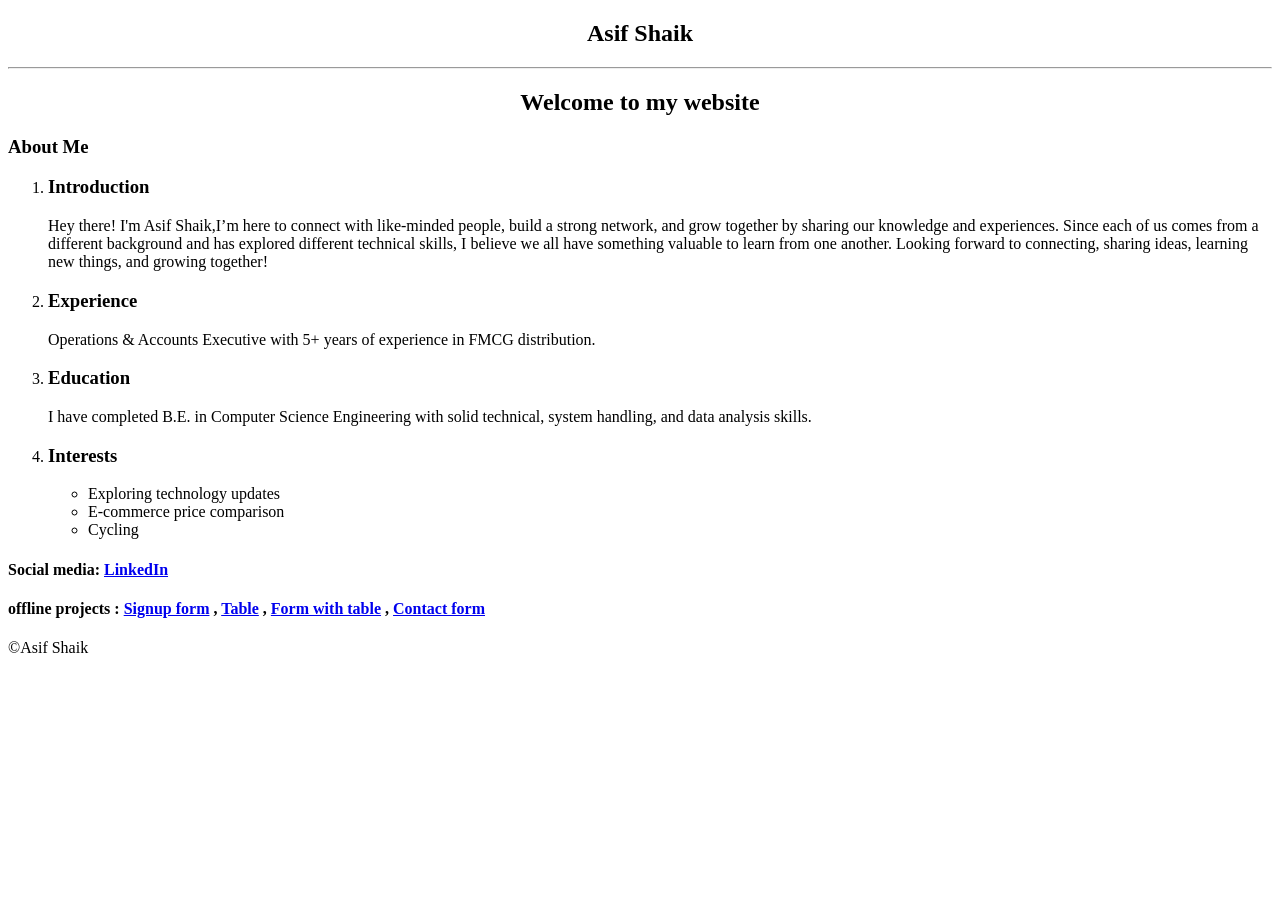
==== index.html @ 150d6b44 "Index first page of html" ====
<!DOCTYPE html>
<html lang="en">
<head>
    <meta charset="UTF-8">
    <meta name="viewport" content="width=device-width, initial-scale=1.0">
    <title>Portfolio</title>
    <link rel="stylesheet" href="formstyle.css">
</head>
<body>
    <center>
        <h2> Asif Shaik </h2><hr>
        <h2>Welcome to my website</h2>
    </center>  
    <h3>About Me</h3>
    <ol>
        <li>
            <h3>Introduction</h3>
        </li>
        <p>Hey there! I'm Asif Shaik,I’m here to connect with like-minded people, build a strong network, and grow
            together by sharing our knowledge and experiences. Since each of us comes from a different background and
            has explored different technical skills, I believe we all have something valuable to learn from one another.
            Looking forward to connecting, sharing ideas, learning new things, and growing together!
        </p>
        <li>
            <h3>Experience</h3>
        </li>
        <p>Operations & Accounts Executive with 5+ years of experience in FMCG distribution.</p>
        <li>
            <h3>Education</h3>
        </li>
        <p>I have completed B.E. in Computer Science Engineering with solid technical, system handling, and data
            analysis skills.</p>
        <li>
            <h3>Interests</h3>
        </li>
        <ul>
            <li>Exploring technology updates</li>
            <li>E-commerce price comparison</li>
            <li>Cycling</li>
        </ul>
    </ol>
    <h4>Social media:
        <a href="https://www.linkedin.com/in/asif-shaik-4142a816b/" target="_blank">LinkedIn</a><br>
    </h4>
    <h4>offline projects :
        <a href="./Form.html" target="_blank">Signup form</a> , <a href="./table.html" target="_blank">Table</a> , <a href="./From%2Btable.html" target="_blank">Form with table</a> , <a href="./contact.html" target="_blank">Contact form</a>         
    </h4>
    <p>&copy;Asif Shaik</p>
</body>
</html>
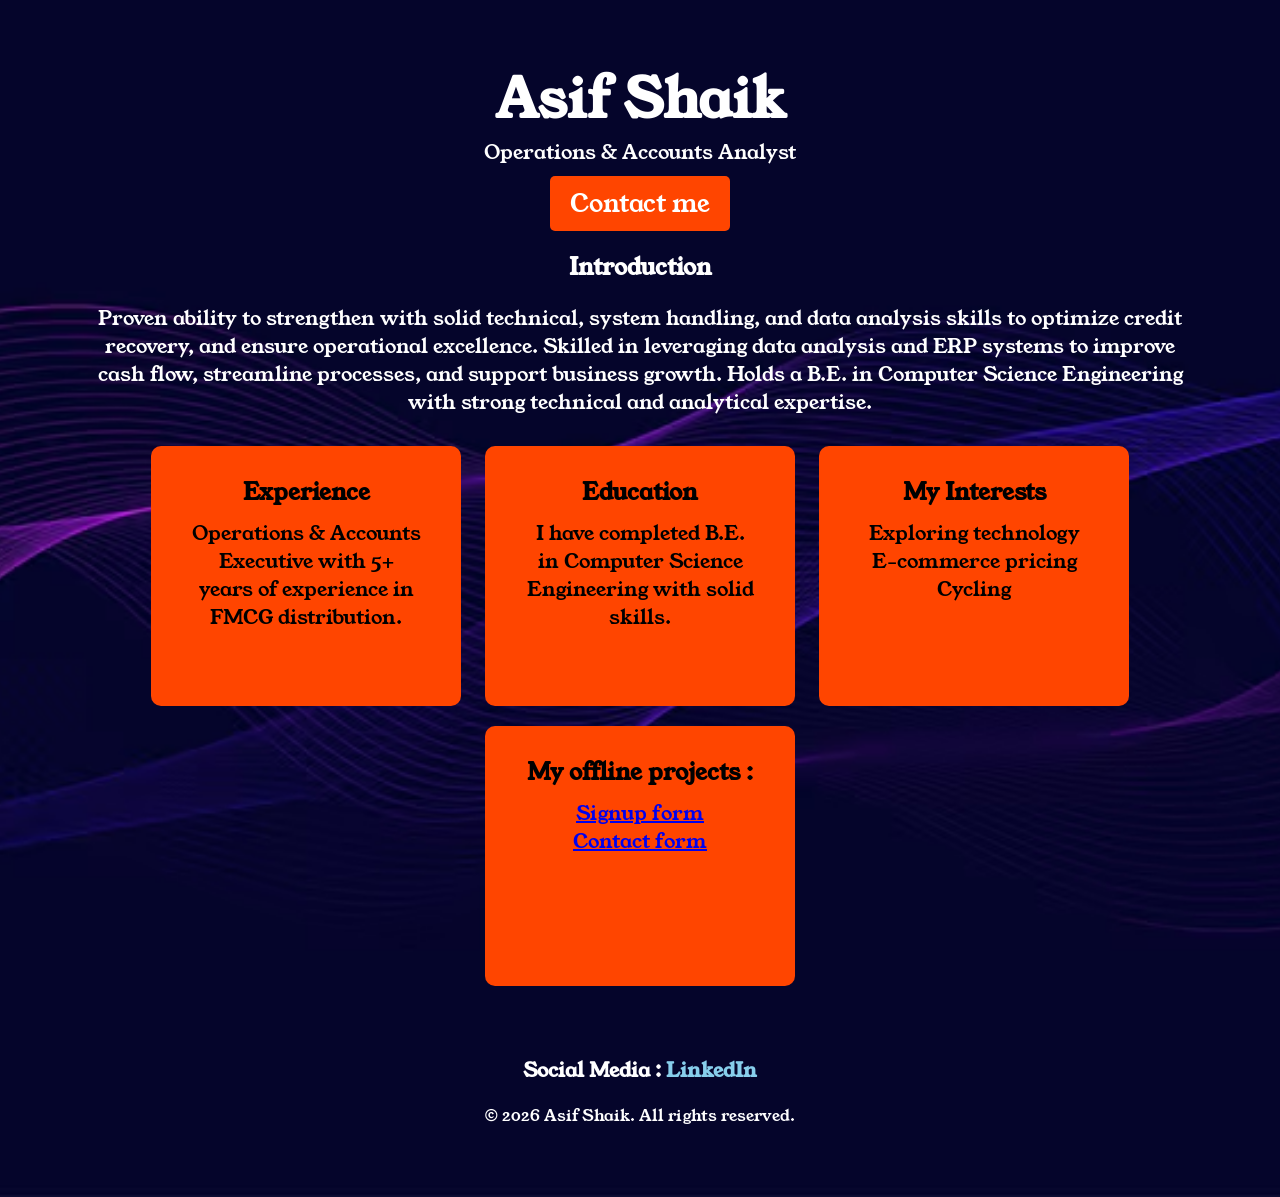
==== commit a150e53f: "Add files via upload" ====
--- a/index.html
+++ b/index.html
@@ -1,50 +1,75 @@
 <!DOCTYPE html>
 <html lang="en">
+
 <head>
     <meta charset="UTF-8">
     <meta name="viewport" content="width=device-width, initial-scale=1.0">
+    <link rel="preconnect" href="https://fonts.googleapis.com">
+    <link rel="preconnect" href="https://fonts.gstatic.com" crossorigin>
+    <link href="https://fonts.googleapis.com/css2?family=Young+Serif&display=swap" rel="stylesheet">
     <title>Portfolio</title>
-    <link rel="stylesheet" href="formstyle.css">
+    <link rel="stylesheet" href="style.css">
 </head>
 <body>
-    <center>
-        <h2> Asif Shaik </h2><hr>
-        <h2>Welcome to my website</h2>
-    </center>  
-    <h3>About Me</h3>
-    <ol>
-        <li>
-            <h3>Introduction</h3>
-        </li>
-        <p>Hey there! I'm Asif Shaik,I’m here to connect with like-minded people, build a strong network, and grow
-            together by sharing our knowledge and experiences. Since each of us comes from a different background and
-            has explored different technical skills, I believe we all have something valuable to learn from one another.
-            Looking forward to connecting, sharing ideas, learning new things, and growing together!
-        </p>
-        <li>
-            <h3>Experience</h3>
-        </li>
-        <p>Operations & Accounts Executive with 5+ years of experience in FMCG distribution.</p>
-        <li>
-            <h3>Education</h3>
-        </li>
-        <p>I have completed B.E. in Computer Science Engineering with solid technical, system handling, and data
-            analysis skills.</p>
-        <li>
-            <h3>Interests</h3>
-        </li>
-        <ul>
-            <li>Exploring technology updates</li>
-            <li>E-commerce price comparison</li>
-            <li>Cycling</li>
-        </ul>
-    </ol>
-    <h4>Social media:
-        <a href="https://www.linkedin.com/in/asif-shaik-4142a816b/" target="_blank">LinkedIn</a><br>
-    </h4>
-    <h4>offline projects :
-        <a href="./Form.html" target="_blank">Signup form</a> , <a href="./table.html" target="_blank">Table</a> , <a href="./From%2Btable.html" target="_blank">Form with table</a> , <a href="./contact.html" target="_blank">Contact form</a>         
-    </h4>
-    <p>&copy;Asif Shaik</p>
+    <div class="bg">
+    <div class="container">
+        <header class="header">
+            <h1 class="header__name">Asif Shaik</h1>
+            <p class="header__title">Operations & Accounts Analyst</p>
+            <a href="contact.html" class="header__contact">Contact me</a>
+        </header>
+        <main>
+            <div class="section-one">
+                <h3>Introduction</h3>
+                <p class="section-one__text">
+                    Proven ability to strengthen with solid technical, system handling, and data analysis skills to
+                    optimize
+                    credit recovery, and ensure operational excellence. Skilled in leveraging data analysis and ERP
+                    systems
+                    to improve cash flow, streamline processes, and support business growth. Holds a B.E. in Computer
+                    Science Engineering with strong technical and analytical expertise.
+                </p>
+            </div>
+            <div class="section-two">
+                <h3>Experience</h3>
+                <p class="section-two__text">Operations & Accounts Executive with 5+ years of experience in FMCG
+                    distribution.</p>
+            </div>
+            <div class="section-three">
+                <h3>Education</h3>
+                <p class="section-three__text">I have completed B.E. in Computer Science Engineering with solid
+                     skills.</p>
+            </div>
+            <div class="section-four">
+                <h3>My Interests</h3>
+
+                <ul class="section-four__list">
+                    <li>Exploring technology</li>
+                    <li>E-commerce pricing</li>
+                    <li>Cycling</li>
+                </ul>
+            </div>
+            <div class="section-five">
+                <h3>My offline projects :</h3>
+                <ul class="section-five__list">
+                    <li>
+                        <a href="./Form.html" target="_blank">Signup form</a>
+                    </li>
+                    <li>
+                        <a href="./contact.html" target="_blank">Contact form</a>
+                    </li>
+                </ul>
+            </div>
+
+        </main>
+        <footer>
+            <div class="footer">
+                <h4 class="footer__social">Social Media : <a href="https://www.linkedin.com/in/asif-shaik-4142a816b/" target="_blank">LinkedIn</a></h4>
+             <p class=" footer__copyright">&copy; 2026 Asif Shaik. All rights reserved.</p>
+            </div>
+        </footer>
+    </div>
+    </div>
 </body>
+
 </html>
--- a/style.css
+++ b/style.css
@@ -0,0 +1,166 @@
+* {
+    padding: 0;
+    margin: 0;
+}
+body {
+    font-family: 'Young Serif', serif;
+}
+
+.container {
+    padding: 50px;
+    text-align: center;
+}
+
+.header {
+    margin: 10px;
+    color: white;
+}
+.section-one__text{
+    margin: 10px;
+}
+.section-one{
+    margin: 10px;
+}
+.header__contact {
+    background-color: orangered;
+    color: white;
+    text-decoration: none;
+    font-size: 25px;
+    padding: 10px 20px;
+    border-radius: 5px;
+    display: inline-block;
+    margin-top: 10px;
+}
+
+.header__contact:hover
+{
+    background-color: orangered;
+    color: black;
+}
+
+.header__name 
+{
+    font-size: 55px;
+    
+}
+
+.header__title {
+    font-size: 20px;
+}
+
+.section-one,
+.section-two,
+.section-three,
+.section-four,
+.section-five {
+    font-size: 20px;
+    margin-top: 20px;
+}
+
+.section-four__list{
+    padding: 20px;
+}
+.section-five__list,.section-four__list {
+    text-decoration: none;
+    list-style-type: none;
+
+}
+
+.section-one__text,
+.section-two__text,
+.section-three__text,
+.section-four__list,
+.section-five__list {
+    font-size: 20px;
+    padding: 10px;
+
+}
+
+.footer {
+    color: white;
+    padding: 20px;
+    margin-top: 20px;
+}
+
+.footer__social 
+{
+    font-size: 20px;
+    margin-top: 20px;
+}
+
+.footer__social a 
+{
+    color: skyblue;
+    text-decoration: none;
+    display: inline-block;
+}
+
+.section-four,
+.section-three,
+.section-two,
+.section-five {
+    background-color: orangered;
+    color: white;
+    padding: 30px;
+    height: 200px;
+    display: inline-block;
+    border-radius: 10px;
+    width: 250px;
+    color: black;
+    vertical-align: top;
+    margin: 10px;
+}
+.footer__copyright{
+    padding-top: 20px;
+}
+.cfooter , .csection-one ,.csection-one a {
+    margin: 10px;
+    color: aliceblue;
+    text-align: center;
+}
+.contact-form{
+    width: 300px;
+    margin: 0 auto;
+    padding: 20px;
+}
+
+.contact-form__input , .contact-form__textarea{
+    padding: 20px;
+    border: none;
+    border-bottom: solid black 1px;
+    text-align: center;
+}
+.csection-one__title {
+    color: rgb(180, 5, 5);
+    font-size: 30px;
+}
+.csection-one a {
+    font-size: 35px;
+    color: white;
+}
+
+.contact-form__summit{
+    margin-left: 50px;
+    padding: 10px 20px;
+    background-color: orangered;
+    color: black;
+    border: solid black 1px;
+    font-size: 15px;
+
+}
+.contact-form__summit:hover{
+    background-color: tomato;
+}
+.cfooter__copyrights{
+    padding-top: 20px;
+}
+.bg , .contact 
+{
+            background-image: url("bg.jpeg");
+            background-size: cover;
+            background-position: center;
+            color : white;
+}
+.contact{
+    background-color: black;
+}
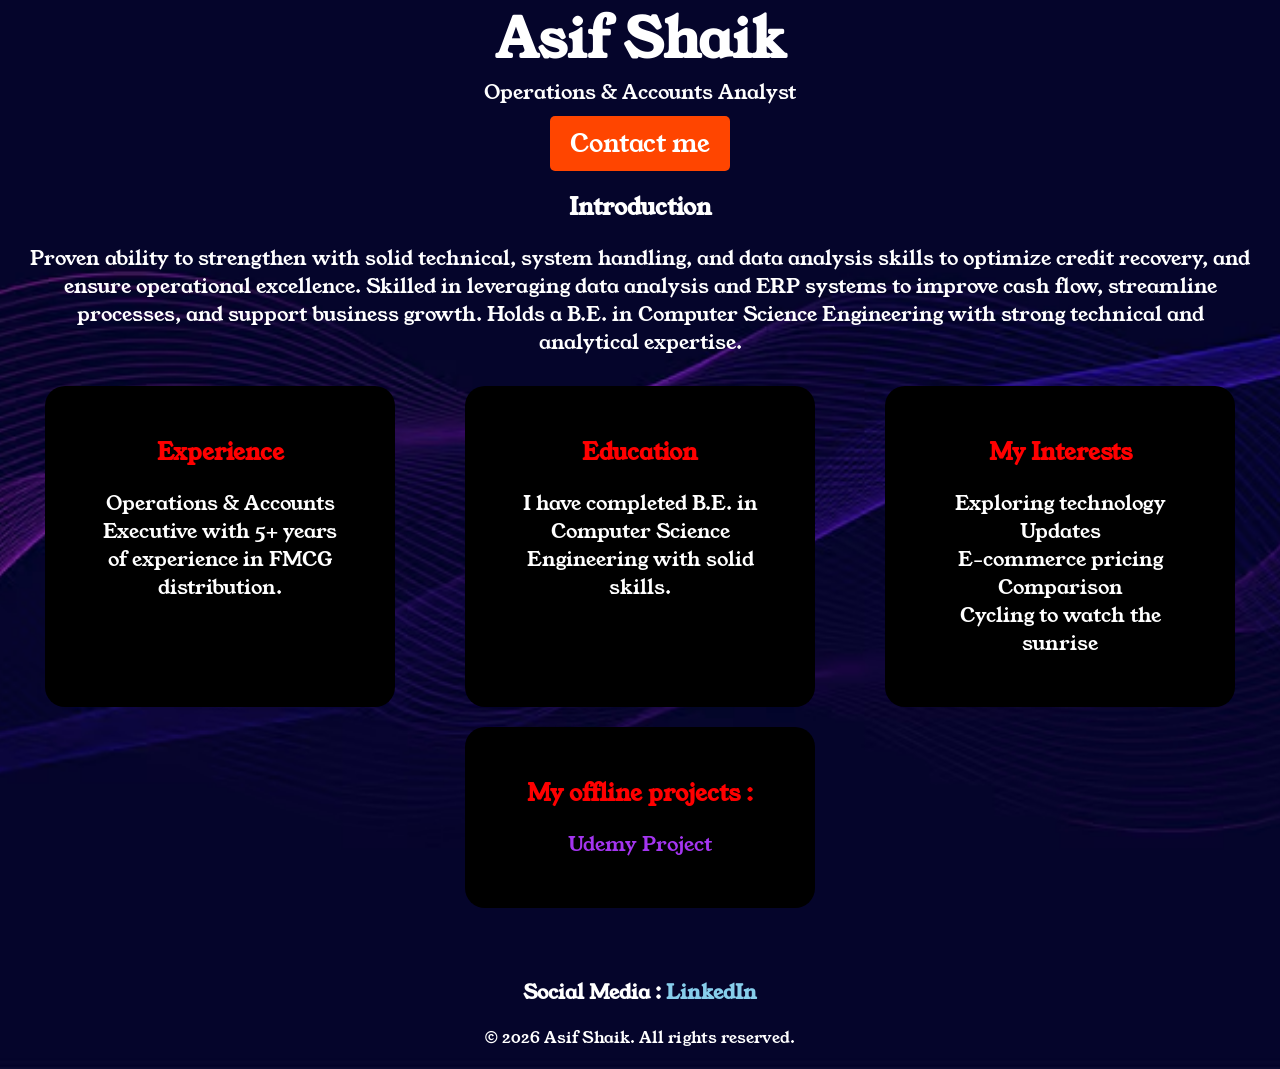
==== commit c299c9f3: "Add files via upload" ====
--- a/index.html
+++ b/index.html
@@ -5,9 +5,8 @@
     <meta charset="UTF-8">
     <meta name="viewport" content="width=device-width, initial-scale=1.0">
     <link rel="preconnect" href="https://fonts.googleapis.com">
-    <link rel="preconnect" href="https://fonts.gstatic.com" crossorigin>
-    <link href="https://fonts.googleapis.com/css2?family=Young+Serif&display=swap" rel="stylesheet">
-    <title>Portfolio</title>
+<link rel="preconnect" href="https://fonts.gstatic.com" crossorigin>
+<link href="https://fonts.googleapis.com/css2?family=Young+Serif&display=swap" rel="stylesheet"><title>Portfolio</title>
     <link rel="stylesheet" href="style.css">
 </head>
 <body>
@@ -18,7 +17,7 @@
             <p class="header__title">Operations & Accounts Analyst</p>
             <a href="contact.html" class="header__contact">Contact me</a>
         </header>
-        <main>
+        <main >
             <div class="section-one">
                 <h3>Introduction</h3>
                 <p class="section-one__text">
@@ -30,6 +29,7 @@
                     Science Engineering with strong technical and analytical expertise.
                 </p>
             </div>
+            <div class="section-cards">
             <div class="section-two">
                 <h3>Experience</h3>
                 <p class="section-two__text">Operations & Accounts Executive with 5+ years of experience in FMCG
@@ -44,22 +44,17 @@
                 <h3>My Interests</h3>
 
                 <ul class="section-four__list">
-                    <li>Exploring technology</li>
-                    <li>E-commerce pricing</li>
-                    <li>Cycling</li>
-                </ul>
+                    <li>Exploring technology Updates</li>
+                    <li>E-commerce pricing Comparison</li>
+                    <li>Cycling to watch the sunrise</li>
+                </ul> 
             </div>
             <div class="section-five">
                 <h3>My offline projects :</h3>
-                <ul class="section-five__list">
-                    <li>
-                        <a href="./Form.html" target="_blank">Signup form</a>
-                    </li>
-                    <li>
-                        <a href="./contact.html" target="_blank">Contact form</a>
-                    </li>
-                </ul>
-            </div>
+                <div class="section-five__list">
+<a href="https://asifsheik.github.io/Udemy-project/">Udemy Project</a>
+                </div>
+                 </div> 
 
         </main>
         <footer>
--- a/style.css
+++ b/style.css
@@ -7,12 +7,10 @@
 }
 
 .container {
-    padding: 50px;
     text-align: center;
 }
 
 .header {
-    margin: 10px;
     color: white;
 }
 .section-one__text{
@@ -48,33 +46,46 @@
     font-size: 20px;
 }
 
-.section-one,
+.section-one{
+    font-size: 20px;
+    margin-top: 20px;
+}
+.section-one__text{
+    font-size: 20px;
+    margin : 20px;
+}
 .section-two,
 .section-three,
 .section-four,
 .section-five {
     font-size: 20px;
     margin-top: 20px;
+    background-color: black;
+    margin: 10px;
+    border-radius: 20px;
+    width: 250px;
+    padding: 50px;
+    height: auto;
+    gap: 20px;
+    flex-wrap: wrap;
+    justify-content: space-around;
+    text-align: center;
+    align-items: center;
+}
+.section-two h3,
+.section-three h3,
+.section-four h3,
+.section-five h3{
+    padding-bottom: 20px;
+    color: red;
 }
 
-.section-four__list{
-    padding: 20px;
-}
 .section-five__list,.section-four__list {
     text-decoration: none;
     list-style-type: none;
 
 }
 
-.section-one__text,
-.section-two__text,
-.section-three__text,
-.section-four__list,
-.section-five__list {
-    font-size: 20px;
-    padding: 10px;
-
-}
 
 .footer {
     color: white;
@@ -95,19 +106,13 @@
     display: inline-block;
 }
 
-.section-four,
-.section-three,
-.section-two,
-.section-five {
-    background-color: orangered;
+.section-cards {
     color: white;
-    padding: 30px;
-    height: 200px;
-    display: inline-block;
+    display: flex;
+    justify-content: space-around;
+    flex-wrap: wrap;
+    flex-basis: 200px;
     border-radius: 10px;
-    width: 250px;
-    color: black;
-    vertical-align: top;
     margin: 10px;
 }
 .footer__copyright{
@@ -163,4 +168,8 @@
 }
 .contact{
     background-color: black;
+}
+.section-five a{
+    text-decoration: none;
+    color: #A435F0;
 }
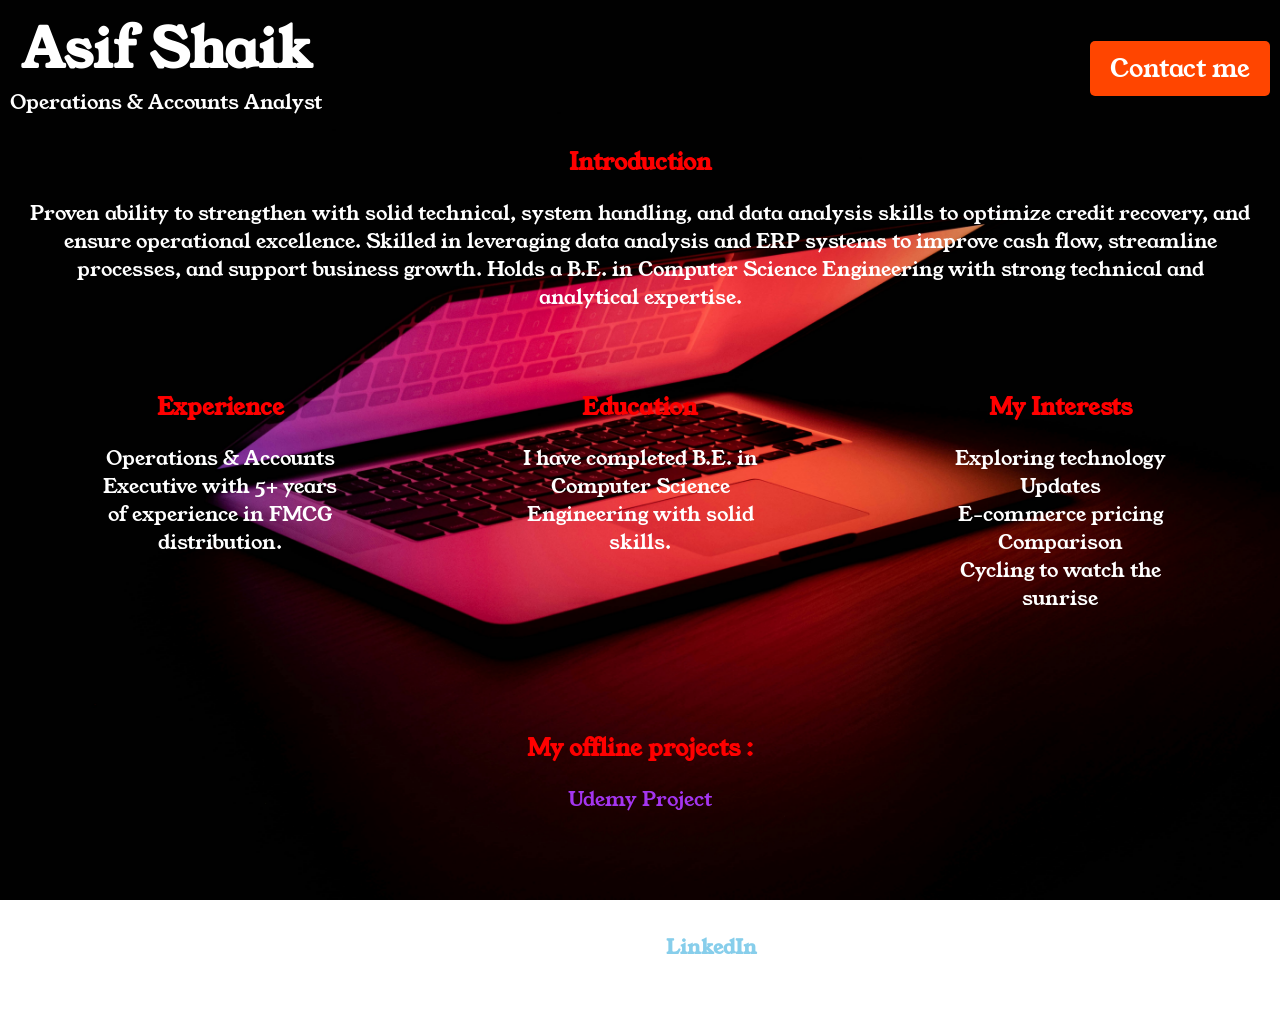
==== commit 66710b9a: "Add files via upload" ====
--- a/index.html
+++ b/index.html
@@ -13,8 +13,10 @@
     <div class="bg">
     <div class="container">
         <header class="header">
+            <div class="myself">
             <h1 class="header__name">Asif Shaik</h1>
             <p class="header__title">Operations & Accounts Analyst</p>
+            </div>
             <a href="contact.html" class="header__contact">Contact me</a>
         </header>
         <main >
--- a/style.css
+++ b/style.css
@@ -1,6 +1,7 @@
 * {
     padding: 0;
     margin: 0;
+    box-sizing: border-box;
 }
 body {
     font-family: 'Young Serif', serif;
@@ -12,6 +13,15 @@
 
 .header {
     color: white;
+    display: flex;
+    justify-content: space-between;
+    align-items: center;
+    padding: 10px;
+}
+.myself{
+    display: flex;
+    justify-content: flex-start;
+    flex-direction: column;
 }
 .section-one__text{
     margin: 10px;
@@ -49,10 +59,23 @@
 .section-one{
     font-size: 20px;
     margin-top: 20px;
+    color: white; 
+    background-color: transparent;         
 }
 .section-one__text{
     font-size: 20px;
     margin : 20px;
+    color: white;
+}
+.section-one h3{
+    color: red;
+}
+.section-one:hover{
+border-color: orangered;
+    box-shadow: 0 8px 20px rgb(65, 27, 27);
+    transform: translateY(-5px);
+    cursor: pointer;
+    color: black;
 }
 .section-two,
 .section-three,
@@ -60,17 +83,26 @@
 .section-five {
     font-size: 20px;
     margin-top: 20px;
-    background-color: black;
+    background-color: transparent;
     margin: 10px;
     border-radius: 20px;
-    width: 250px;
+    width: 350px;
     padding: 50px;
     height: auto;
     gap: 20px;
     flex-wrap: wrap;
-    justify-content: space-around;
+    justify-content: space-between;
     text-align: center;
     align-items: center;
+}
+.section-two:hover,
+.section-three:hover,
+.section-four:hover,
+.section-five:hover{
+    border-color: red;
+    box-shadow: 0 8px 20px rgb(65, 27, 27);
+    transform: translateY(-5px);
+    cursor: pointer;
 }
 .section-two h3,
 .section-three h3,
@@ -163,11 +195,10 @@
 {
             background-image: url("bg.jpeg");
             background-size: cover;
-            background-position: center;
-            color : white;
-}
-.contact{
-    background-color: black;
+    background-position: center;
+    background-repeat: no-repeat;
+    background-attachment: fixed;
+    
 }
 .section-five a{
     text-decoration: none;
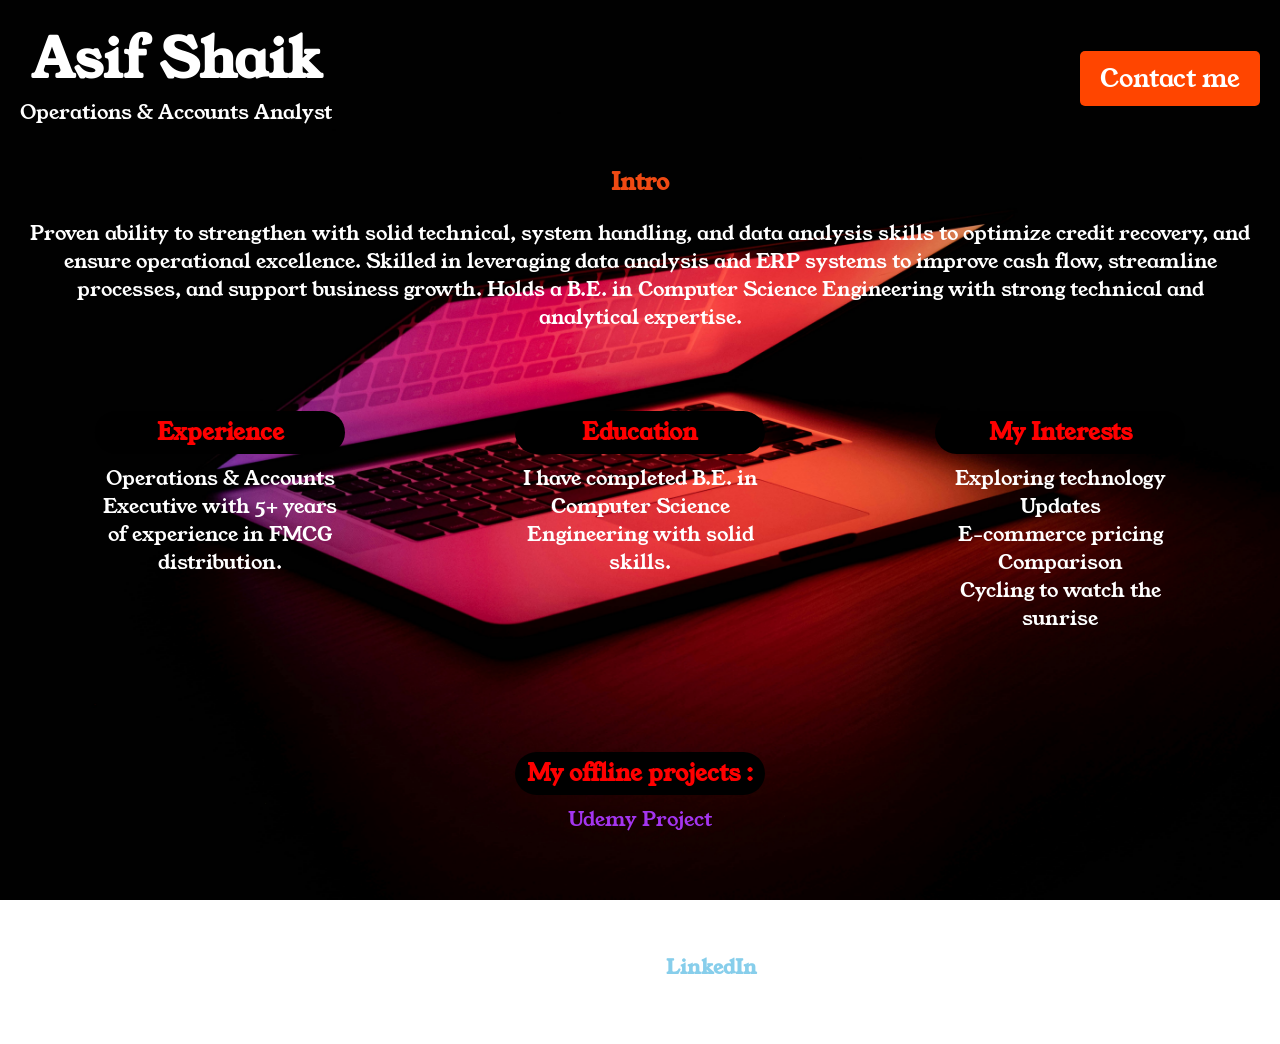
==== commit 9a08a664: "Add files via upload" ====
--- a/index.html
+++ b/index.html
@@ -9,8 +9,8 @@
 <link href="https://fonts.googleapis.com/css2?family=Young+Serif&display=swap" rel="stylesheet"><title>Portfolio</title>
     <link rel="stylesheet" href="style.css">
 </head>
-<body>
-    <div class="bg">
+<body class="bg">
+    <div >
     <div class="container">
         <header class="header">
             <div class="myself">
@@ -21,7 +21,7 @@
         </header>
         <main >
             <div class="section-one">
-                <h3>Introduction</h3>
+                <h3>Intro</h3>
                 <p class="section-one__text">
                     Proven ability to strengthen with solid technical, system handling, and data analysis skills to
                     optimize
--- a/style.css
+++ b/style.css
@@ -9,6 +9,7 @@
 
 .container {
     text-align: center;
+    gap: 10px;
 }
 
 .header {
@@ -16,7 +17,7 @@
     display: flex;
     justify-content: space-between;
     align-items: center;
-    padding: 10px;
+    padding: 20px;
 }
 .myself{
     display: flex;
@@ -68,8 +69,7 @@
     color: white;
 }
 .section-one h3{
-    color: red;
-}
+    color: rgb(239, 74, 19)}
 .section-one:hover{
 border-color: orangered;
     box-shadow: 0 8px 20px rgb(65, 27, 27);
@@ -108,8 +108,12 @@
 .section-three h3,
 .section-four h3,
 .section-five h3{
-    padding-bottom: 20px;
+    padding : 5px;
+    width: auto;
     color: red;
+    background-color: black;
+    border-radius: 30px;
+    margin-bottom: 10px;
 }
 
 .section-five__list,.section-four__list {
@@ -156,16 +160,17 @@
     text-align: center;
 }
 .contact-form{
-    width: 300px;
-    margin: 0 auto;
-    padding: 20px;
+    width: 350px;
+    margin: auto;
+    padding: 20px;
+    color: white;
 }
 
 .contact-form__input , .contact-form__textarea{
     padding: 20px;
     border: none;
     border-bottom: solid black 1px;
-    text-align: center;
+    width: 250px;
 }
 .csection-one__title {
     color: rgb(180, 5, 5);
@@ -175,14 +180,20 @@
     font-size: 35px;
     color: white;
 }
+.contact{
+    display: flex;
+    flex-direction: column;
+    align-items: center;
+}
 
 .contact-form__summit{
-    margin-left: 50px;
+    width: 150px;
     padding: 10px 20px;
-    background-color: orangered;
+    background-color: red;
     color: black;
     border: solid black 1px;
     font-size: 15px;
+    border-radius: 5px;
 
 }
 .contact-form__summit:hover{
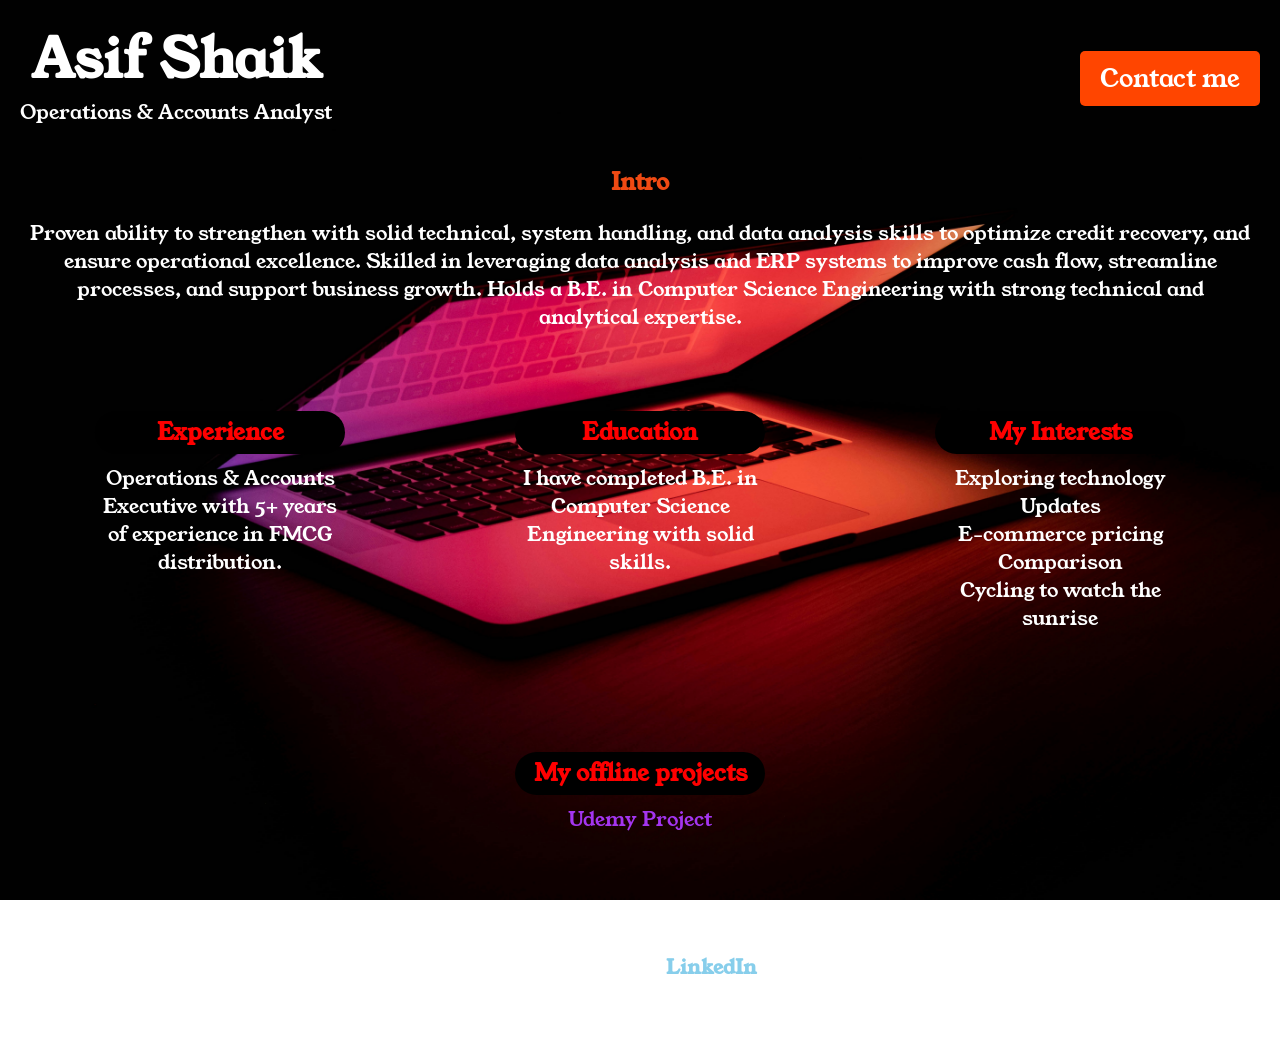
==== commit 3d6da7a7: "Fix HTML formatting and structure" ====
--- a/index.html
+++ b/index.html
@@ -52,7 +52,7 @@
                 </ul> 
             </div>
             <div class="section-five">
-                <h3>My offline projects :</h3>
+                <h3>My offline projects</h3>
                 <div class="section-five__list">
 <a href="https://asifsheik.github.io/Udemy-project/">Udemy Project</a>
                 </div>
@@ -69,4 +69,4 @@
     </div>
 </body>
 
-</html>+</html>
